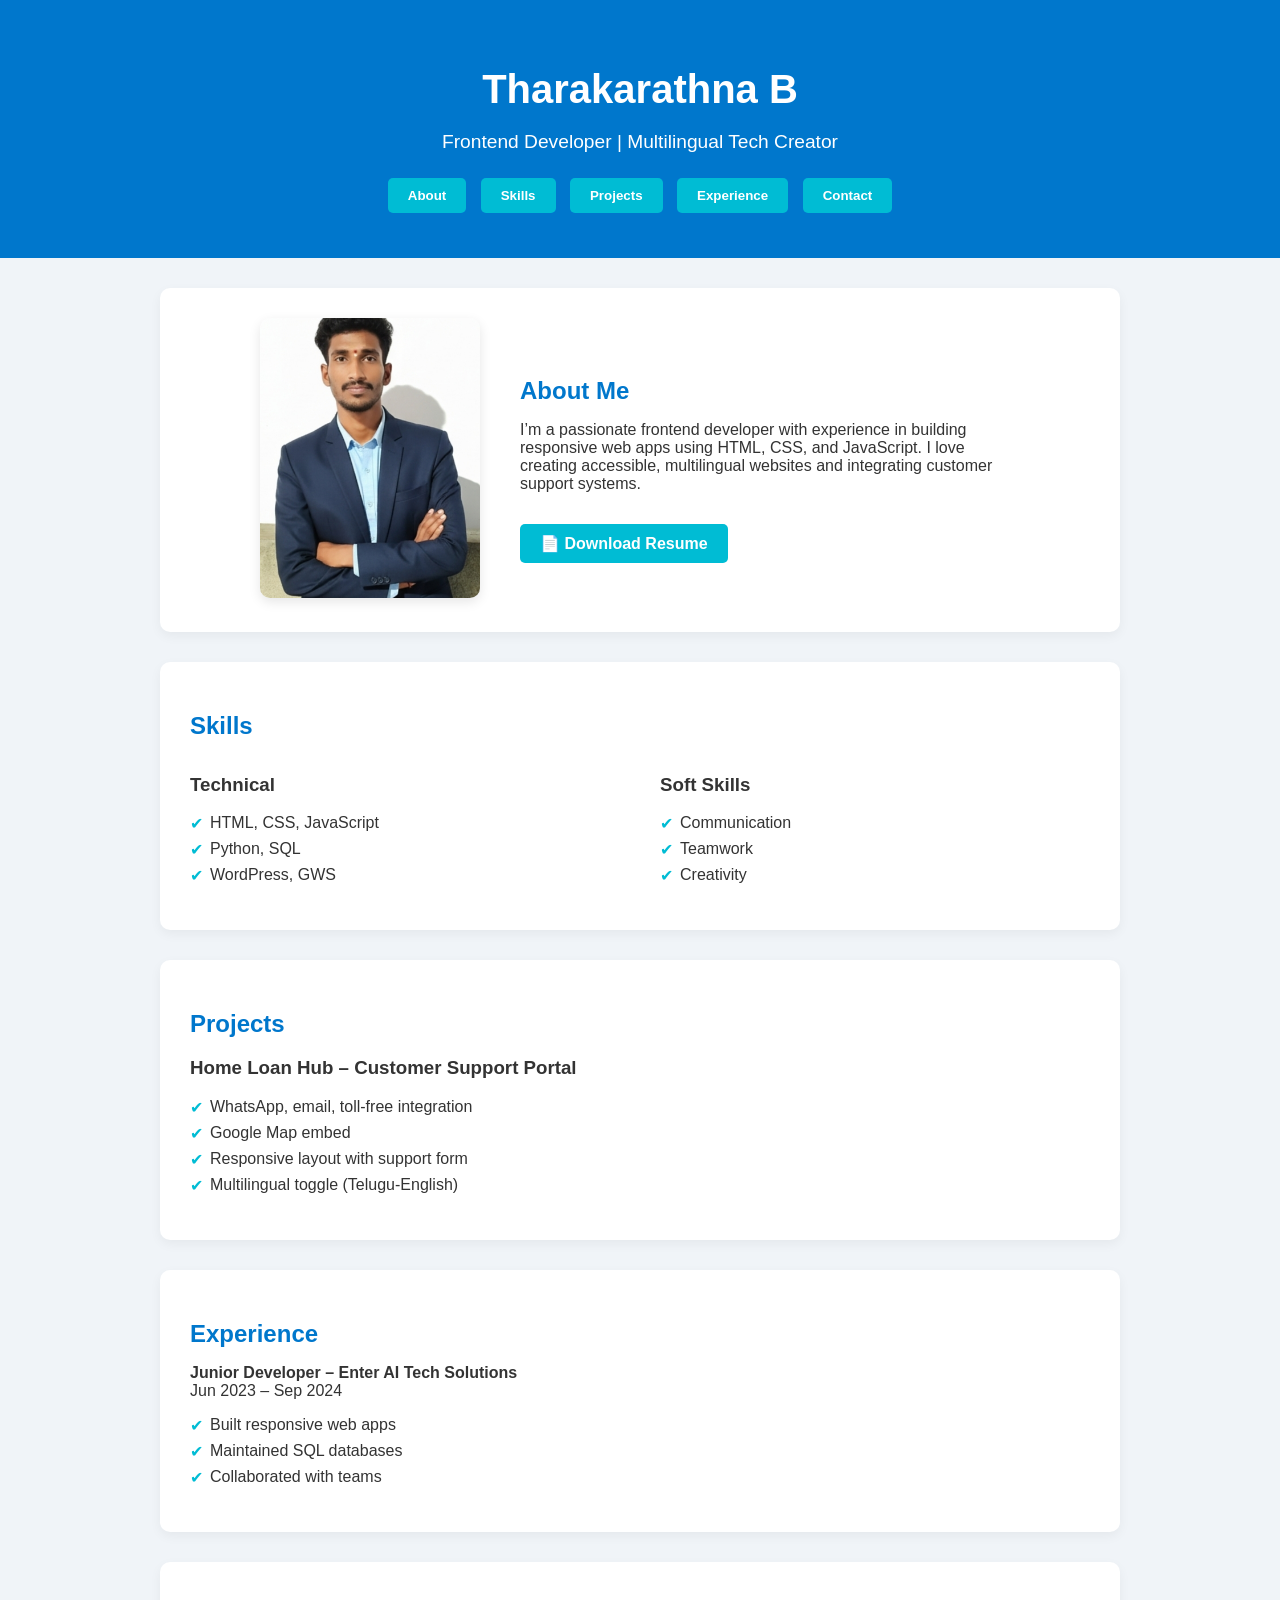
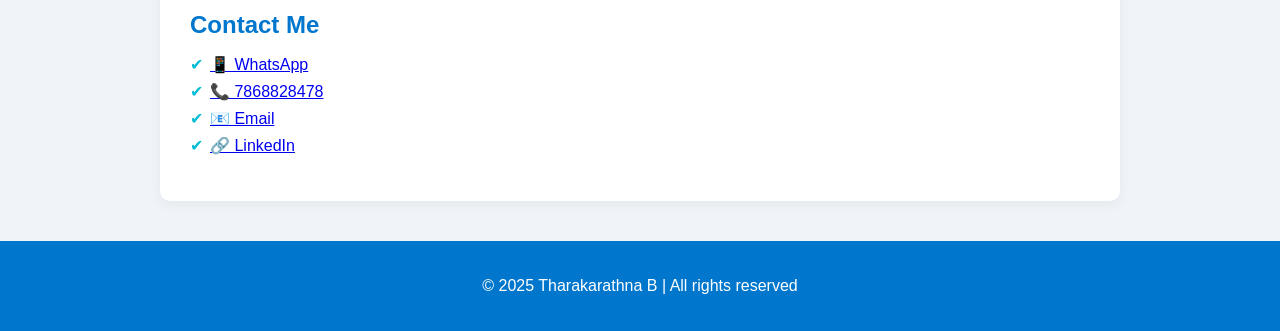
==== index.html @ b28cb10f "Add files via upload" ====
<!DOCTYPE html>
<html lang="en">
<head>
  <meta charset="UTF-8" />
  <meta name="viewport" content="width=device-width, initial-scale=1.0" />
  <title>Tharakarathna B | Portfolio</title>
  <link rel="stylesheet" href="css/style.css" />
  <script src="js/script.js" defer></script>
</head>
<body>
  <header>
    <h1>Tharakarathna B</h1>
    <p>Frontend Developer | Multilingual Tech Creator</p>
    <nav>
      <button onclick="scrollToSection('about')">About</button>
      <button onclick="scrollToSection('skills')">Skills</button>
      <button onclick="scrollToSection('projects')">Projects</button>
      <button onclick="scrollToSection('experience')">Experience</button>
      <button onclick="scrollToSection('contact')">Contact</button>
    </nav>
  </header>

  <section id="about" class="about-stack">
    <div class="about-flex">
      <div class="about-photo">
        <img src="assets/profile.jpg" alt="Tharakarathna B" />
      </div>
      <div class="about-text">
        <h2>About Me</h2>
        <p>I’m a passionate frontend developer with experience in building responsive web apps using HTML, CSS, and JavaScript. I love creating accessible, multilingual websites and integrating customer support systems.</p>
              <a href="assets/resume.pdf" download class="resume-btn">📄 Download Resume</a>
      </div>
    </div>
  </section>

  <section id="skills">
    <h2>Skills</h2>
    <div class="skills-grid">
      <div>
        <h3>Technical</h3>
        <ul>
          <li>HTML, CSS, JavaScript</li>
          <li>Python, SQL</li>
          <li>WordPress, GWS</li>
        </ul>
      </div>
      <div>
        <h3>Soft Skills</h3>
        <ul>
          <li>Communication</li>
          <li>Teamwork</li>
          <li>Creativity</li>
        </ul>
      </div>
    </div>
  </section>

  <section id="projects">
    <h2>Projects</h2>
    <h3>Home Loan Hub – Customer Support Portal</h3>
    <ul>
      <li>WhatsApp, email, toll-free integration</li>
      <li>Google Map embed</li>
      <li>Responsive layout with support form</li>
      <li>Multilingual toggle (Telugu-English)</li>
    </ul>
  </section>

  <section id="experience">
    <h2>Experience</h2>
    <p><strong>Junior Developer – Enter AI Tech Solutions</strong><br>Jun 2023 – Sep 2024</p>
    <ul>
      <li>Built responsive web apps</li>
      <li>Maintained SQL databases</li>
      <li>Collaborated with teams</li>
    </ul>
  </section>

  <section id="contact">
    <h2>Contact Me</h2>
    <ul>
      <li><a href="https://wa.me/917868828478">📱 WhatsApp</a></li>
      <li><a href="tel:+917868828478">📞 7868828478</a></li>
      <li><a href="mailto:tharakarathna121@gmail.com">📧 Email</a></li>
      <li><a href="https://linkedin.com/in/tharak-s-chowdhary">🔗 LinkedIn</a></li>
    </ul>
    
  </section>

  <footer>
    <p>© 2025 Tharakarathna B | All rights reserved</p>
  </footer>
</body>
</html>
---- css/style.css ----
/* === Base Styles === */
body {
  font-family: 'Poppins', sans-serif;
  margin: 0;
  padding: 0;
  background: #f0f4f8;
  color: #333;
}

html {
  scroll-behavior: smooth;
}

/* === Header === */
header {
  background: #0077cc;
  color: white;
  padding: 40px 20px;
  text-align: center;
  margin-bottom: 30px;
}

header h1 {
  font-size: 2.5em;
  margin-bottom: 10px;
}

header p {
  font-size: 1.2em;
  margin-bottom: 20px;
}

/* === Navigation Buttons === */
nav {
  margin-top: 10px;
}

nav button {
  margin: 5px;
  padding: 10px 20px;
  background: #00bcd4;
  color: white;
  border: none;
  border-radius: 5px;
  cursor: pointer;
  font-weight: bold;
  transition: background 0.3s ease;
}

nav button:hover {
  background: #005fa3;
}

/* === Section Layout === */
section {
  padding: 30px;
  margin: 30px auto;
  max-width: 900px;
  background: #ffffff;
  border-radius: 10px;
  box-shadow: 0 4px 12px rgba(0, 0, 0, 0.05);
  opacity: 0;
  transform: translateY(20px);
  transition: all 0.6s ease-in-out;
}

section.visible {
  opacity: 1;
  transform: translateY(0);
}

section h2 {
  color: #0077cc;
  margin-bottom: 15px;
}

/* === About Section === */
.about-stack {
  padding: 30px;
}

.about-flex {
  display: flex;
  align-items: center;
  gap: 40px;
  flex-wrap: wrap;
  justify-content: center;
}

.about-photo img {
  width: 220px;
  height: 280px;
  object-fit: cover;
  border-radius: 10px;
  box-shadow: 0 4px 12px rgba(0, 0, 0, 0.1);
  transition: transform 0.3s ease;
}

.about-photo img:hover {
  transform: scale(1.05);
}

.about-text {
  max-width: 500px;
}

/* === Skills Grid === */
.skills-grid {
  display: flex;
  gap: 40px;
  flex-wrap: wrap;
}

.skills-grid div {
  flex: 1;
  min-width: 200px;
}

/* === List Styling === */
ul {
  list-style: none;
  padding: 0;
}

ul li {
  margin: 8px 0;
  padding-left: 20px;
  position: relative;
}

ul li::before {
  content: "✔";
  position: absolute;
  left: 0;
  color: #00bcd4;
}

/* === Footer === */
footer {
  text-align: center;
  padding: 20px;
  background: #0077cc;
  color: white;
  margin-top: 40px;
}

/* === Responsive Layout === */
@media (max-width: 768px) {
  .about-flex {
    flex-direction: column;
    text-align: center;
  }

  .about-text {
    margin-top: 20px;
  }

  nav button {
    width: 100%;
    margin: 8px 0;
  }
}
.resume-btn {
  display: inline-block;
  margin-top: 15px;
  padding: 10px 20px;
  background-color: #00bcd4;
  color: white;
  text-decoration: none;
  border-radius: 5px;
  font-weight: bold;
  transition: background-color 0.3s ease;
}
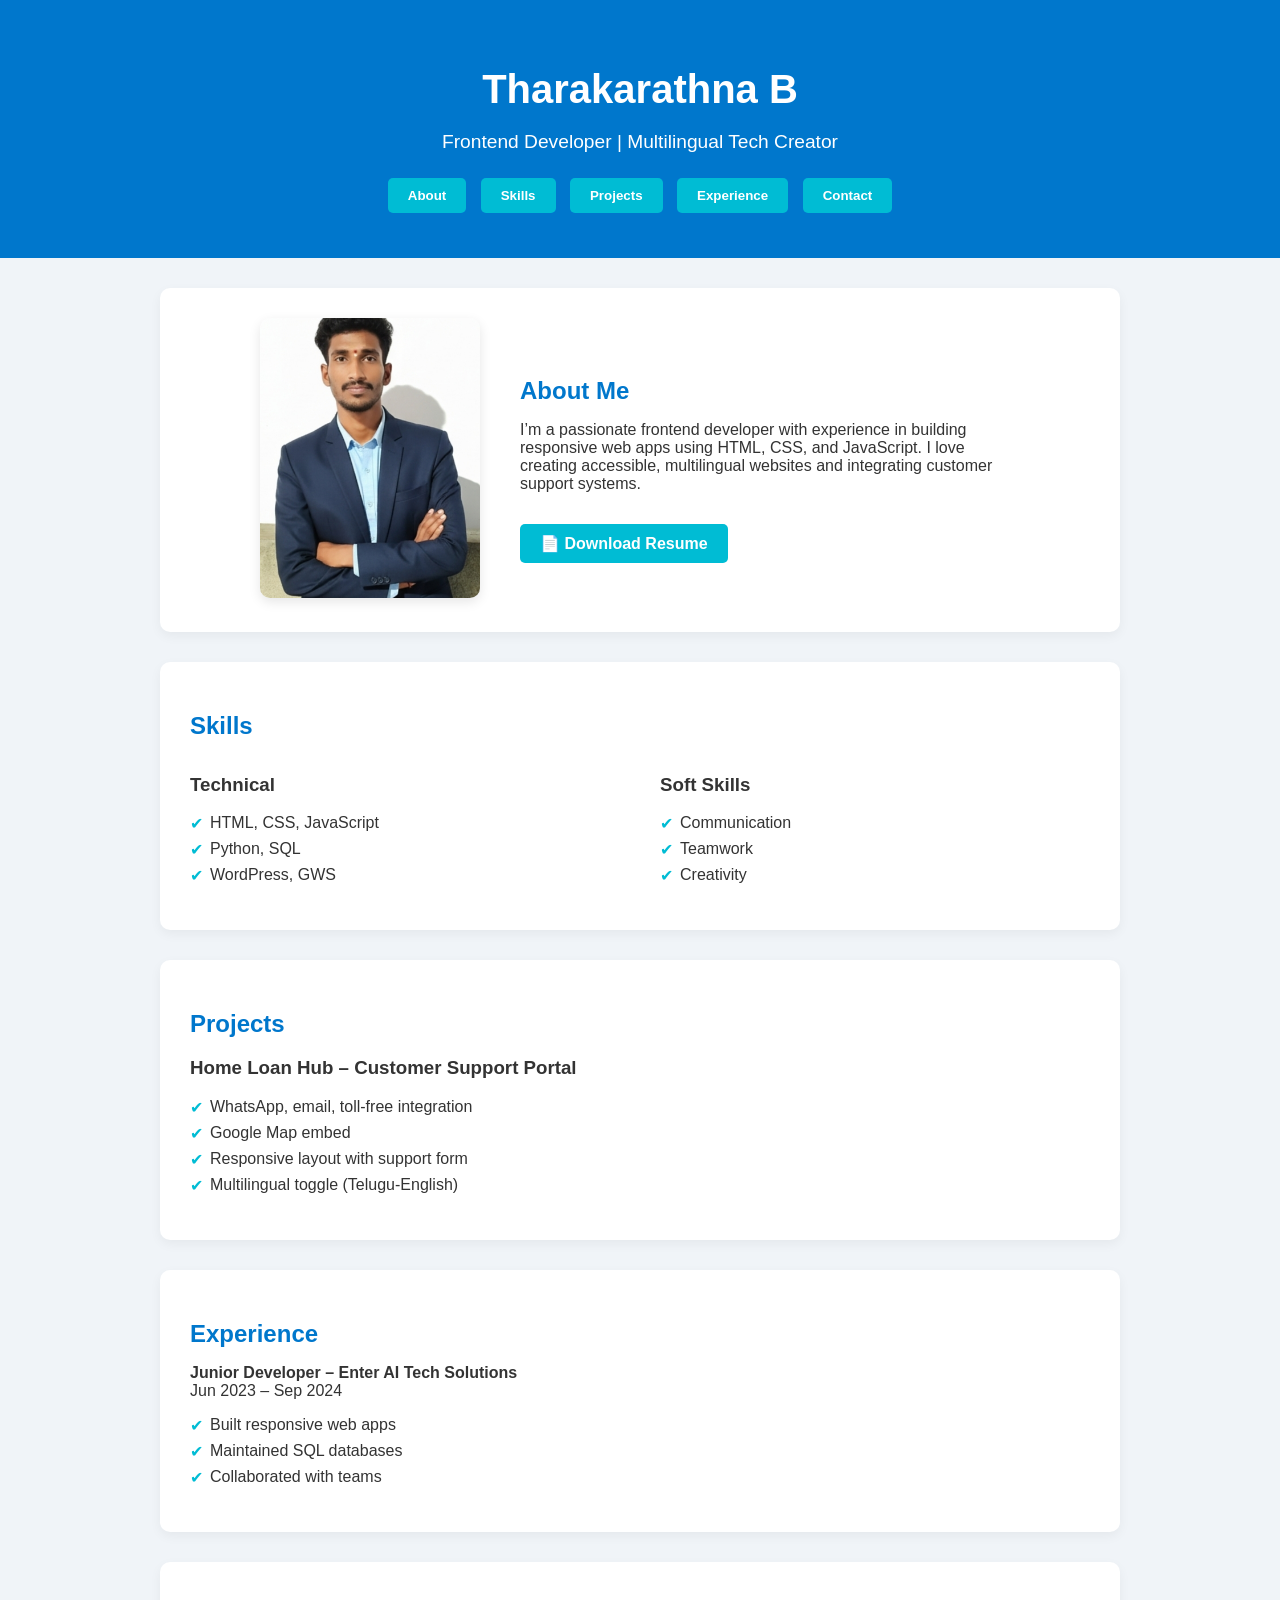
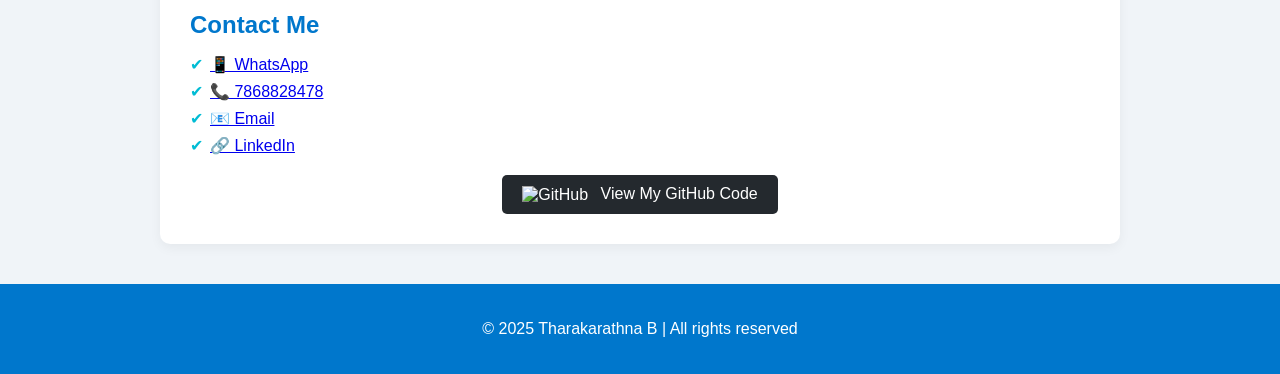
==== commit 4e3ac007: "Add GitHub link with icon to contact section Added a GitHub link section with an icon to the contact" ====
--- a/index.html
+++ b/index.html
@@ -28,7 +28,7 @@
       <div class="about-text">
         <h2>About Me</h2>
         <p>I’m a passionate frontend developer with experience in building responsive web apps using HTML, CSS, and JavaScript. I love creating accessible, multilingual websites and integrating customer support systems.</p>
-              <a href="assets/resume.pdf" download class="resume-btn">📄 Download Resume</a>
+        <a href="assets/resume.pdf" download class="resume-btn">📄 Download Resume</a>
       </div>
     </div>
   </section>
@@ -84,11 +84,19 @@
       <li><a href="mailto:tharakarathna121@gmail.com">📧 Email</a></li>
       <li><a href="https://linkedin.com/in/tharak-s-chowdhary">🔗 LinkedIn</a></li>
     </ul>
-    
+
+    <!-- 🔗 GitHub Link with Icon -->
+    <div style="text-align: center; margin-top: 20px;">
+      <a href="https://github.com/Tharak7/tharak-portfolio" target="_blank"
+         style="text-decoration: none; padding: 10px 20px; background: #24292e; color: white; border-radius: 5px; display: inline-block;">
+        <img src="https://github.githubassets.com/images/modules/logos_page/GitHub-Mark.png" alt="GitHub" width="20" style="vertical-align: middle; margin-right: 8px;" />
+        View My GitHub Code
+      </a>
+    </div>
   </section>
 
   <footer>
     <p>© 2025 Tharakarathna B | All rights reserved</p>
   </footer>
 </body>
-</html>+</html>
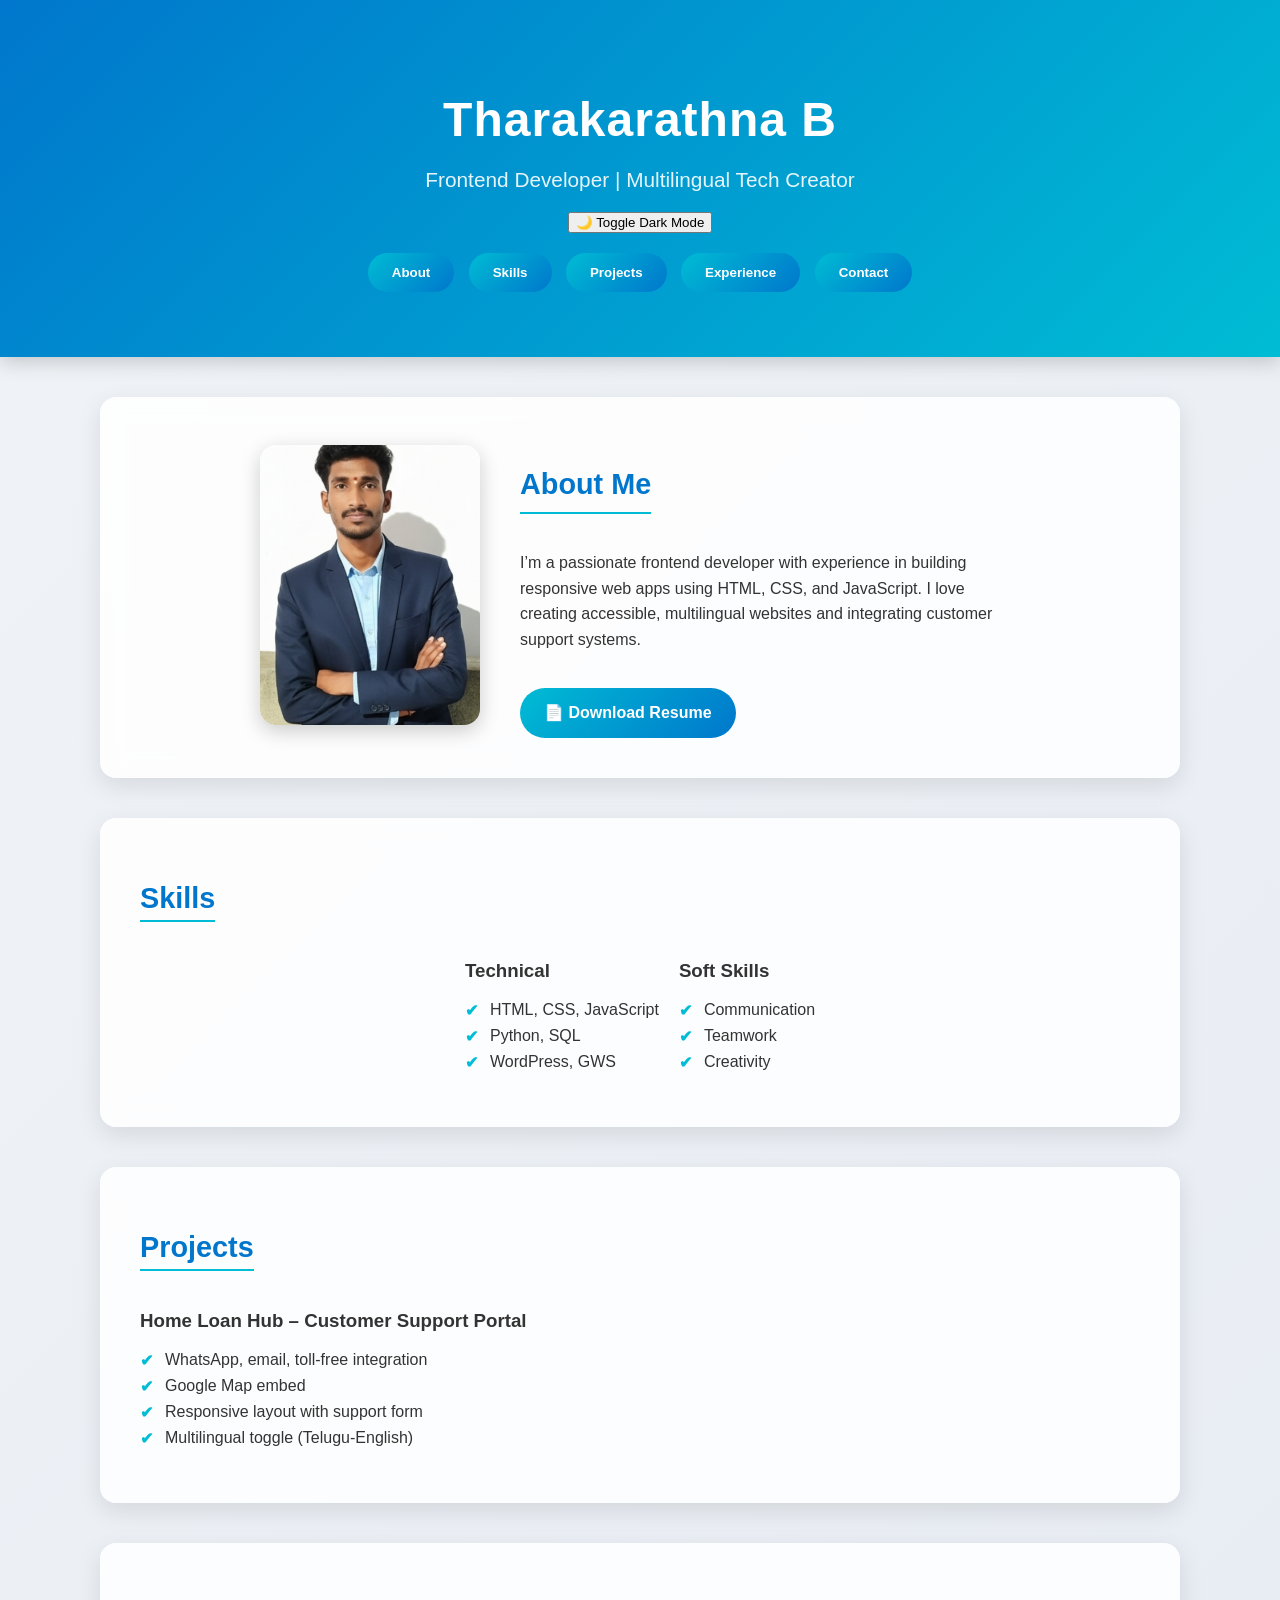
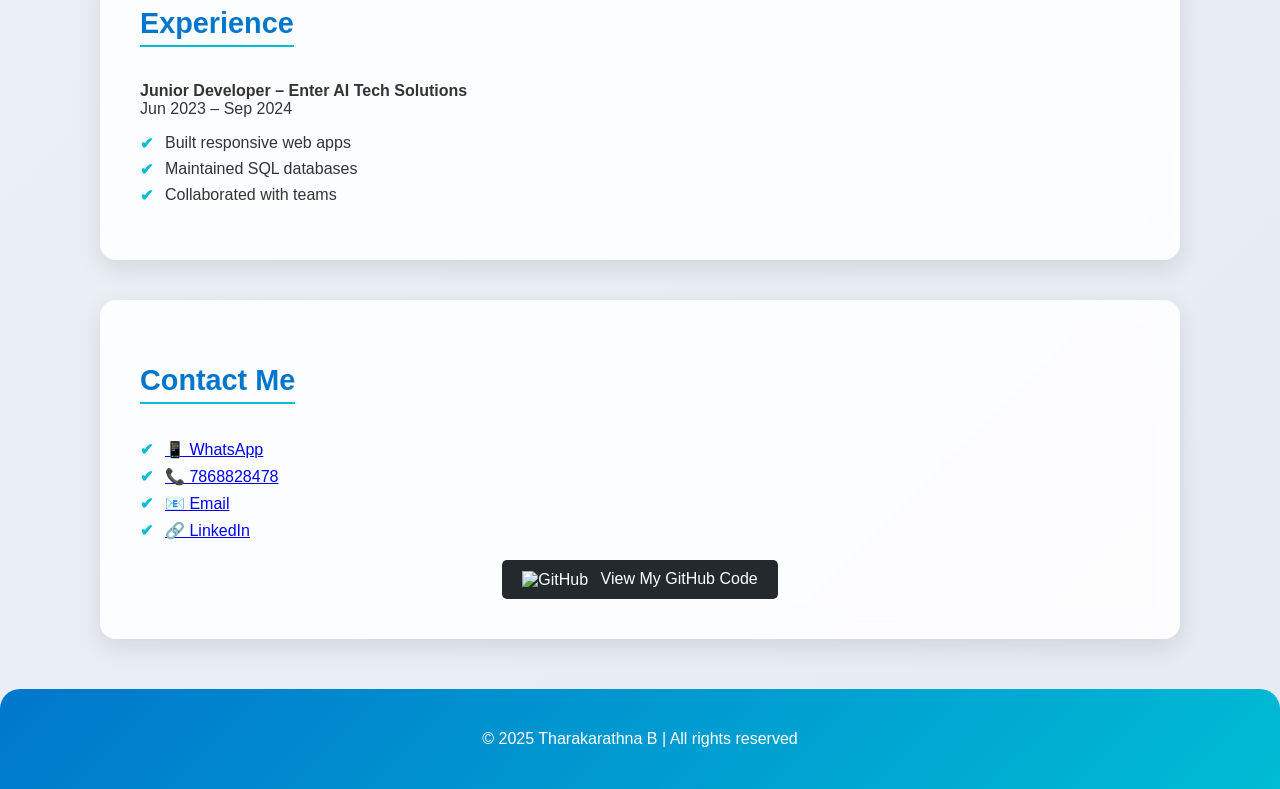
==== commit 7ebd85e2: "Implement dark mode toggle feature Added dark mode toggle functionality with localStorage support." ====
--- a/index.html
+++ b/index.html
@@ -11,6 +11,7 @@
   <header>
     <h1>Tharakarathna B</h1>
     <p>Frontend Developer | Multilingual Tech Creator</p>
+    <button id="darkModeToggle">🌙 Toggle Dark Mode</button>
     <nav>
       <button onclick="scrollToSection('about')">About</button>
       <button onclick="scrollToSection('skills')">Skills</button>
@@ -99,4 +100,25 @@
     <p>© 2025 Tharakarathna B | All rights reserved</p>
   </footer>
 </body>
-</html>
+</html> 
+<script>
+  const toggleBtn = document.getElementById("darkModeToggle");
+
+  toggleBtn.addEventListener("click", () => {
+    document.body.classList.toggle("dark-mode");
+
+    // Save preference in localStorage
+    if (document.body.classList.contains("dark-mode")) {
+      localStorage.setItem("theme", "dark");
+    } else {
+      localStorage.setItem("theme", "light");
+    }
+  });
+
+  // Load saved preference
+  window.addEventListener("load", () => {
+    if (localStorage.getItem("theme") === "dark") {
+      document.body.classList.add("dark-mode");
+    }
+  });
+</script>
--- a/css/style.css
+++ b/css/style.css
@@ -3,8 +3,9 @@
   font-family: 'Poppins', sans-serif;
   margin: 0;
   padding: 0;
-  background: #f0f4f8;
+  background: linear-gradient(135deg, #f0f4f8, #e6ebf2);
   color: #333;
+  transition: background 0.4s ease, color 0.4s ease;
 }
 
 html {
@@ -13,52 +14,58 @@
 
 /* === Header === */
 header {
-  background: #0077cc;
-  color: white;
-  padding: 40px 20px;
+  background: linear-gradient(135deg, #0077cc, #00bcd4);
+  color: white;
+  padding: 60px 20px;
   text-align: center;
   margin-bottom: 30px;
+  box-shadow: 0 4px 20px rgba(0,0,0,0.2);
 }
 
 header h1 {
-  font-size: 2.5em;
+  font-size: 3em;
   margin-bottom: 10px;
+  letter-spacing: 1px;
+  animation: fadeInDown 1s ease;
 }
 
 header p {
-  font-size: 1.2em;
+  font-size: 1.3em;
   margin-bottom: 20px;
+  opacity: 0.9;
 }
 
 /* === Navigation Buttons === */
 nav {
-  margin-top: 10px;
+  margin-top: 15px;
 }
 
 nav button {
   margin: 5px;
-  padding: 10px 20px;
-  background: #00bcd4;
+  padding: 12px 24px;
+  background: linear-gradient(135deg, #00bcd4, #0077cc);
   color: white;
   border: none;
-  border-radius: 5px;
+  border-radius: 30px;
   cursor: pointer;
   font-weight: bold;
-  transition: background 0.3s ease;
+  transition: transform 0.3s ease, box-shadow 0.3s ease;
 }
 
 nav button:hover {
-  background: #005fa3;
+  transform: translateY(-4px);
+  box-shadow: 0 6px 15px rgba(0,0,0,0.2);
 }
 
 /* === Section Layout === */
 section {
-  padding: 30px;
-  margin: 30px auto;
-  max-width: 900px;
-  background: #ffffff;
-  border-radius: 10px;
-  box-shadow: 0 4px 12px rgba(0, 0, 0, 0.05);
+  padding: 40px;
+  margin: 40px auto;
+  max-width: 1000px;
+  background: rgba(255, 255, 255, 0.85);
+  border-radius: 16px;
+  backdrop-filter: blur(12px);
+  box-shadow: 0 8px 24px rgba(0, 0, 0, 0.1);
   opacity: 0;
   transform: translateY(20px);
   transition: all 0.6s ease-in-out;
@@ -71,14 +78,14 @@
 
 section h2 {
   color: #0077cc;
-  margin-bottom: 15px;
+  margin-bottom: 20px;
+  font-size: 1.8em;
+  border-bottom: 2px solid #00bcd4;
+  display: inline-block;
+  padding-bottom: 5px;
 }
 
 /* === About Section === */
-.about-stack {
-  padding: 30px;
-}
-
 .about-flex {
   display: flex;
   align-items: center;
@@ -91,29 +98,57 @@
   width: 220px;
   height: 280px;
   object-fit: cover;
-  border-radius: 10px;
-  box-shadow: 0 4px 12px rgba(0, 0, 0, 0.1);
-  transition: transform 0.3s ease;
+  border-radius: 16px;
+  box-shadow: 0 6px 20px rgba(0,0,0,0.2);
+  transition: transform 0.3s ease, box-shadow 0.3s ease;
 }
 
 .about-photo img:hover {
-  transform: scale(1.05);
+  transform: scale(1.08);
+  box-shadow: 0 10px 25px rgba(0,0,0,0.3);
 }
 
 .about-text {
   max-width: 500px;
+  line-height: 1.6;
 }
 
 /* === Skills Grid === */
 .skills-grid {
   display: flex;
-  gap: 40px;
+  gap: 20px;
   flex-wrap: wrap;
-}
-
-.skills-grid div {
-  flex: 1;
-  min-width: 200px;
+  justify-content: center;
+}
+
+.skill-badge {
+  display: inline-block;
+  padding: 12px 20px;
+  margin: 10px;
+  border-radius: 30px;
+  background: linear-gradient(135deg, #ff9a9e, #fad0c4);
+  color: #222;
+  font-weight: 600;
+  transition: transform 0.3s ease, box-shadow 0.3s ease;
+}
+
+.skill-badge:hover {
+  transform: translateY(-5px);
+  box-shadow: 0 0 15px rgba(255, 154, 158, 0.7);
+}
+
+/* === Project Cards === */
+.project-card {
+  background: #fff;
+  border-radius: 12px;
+  overflow: hidden;
+  box-shadow: 0 4px 12px rgba(0,0,0,0.1);
+  transition: transform 0.3s ease, box-shadow 0.3s ease;
+}
+
+.project-card:hover {
+  transform: translateY(-8px);
+  box-shadow: 0 12px 24px rgba(0,0,0,0.2);
 }
 
 /* === List Styling === */
@@ -124,7 +159,7 @@
 
 ul li {
   margin: 8px 0;
-  padding-left: 20px;
+  padding-left: 25px;
   position: relative;
 }
 
@@ -133,15 +168,52 @@
   position: absolute;
   left: 0;
   color: #00bcd4;
+  font-weight: bold;
+}
+
+/* === Resume Button === */
+.resume-btn {
+  display: inline-block;
+  margin-top: 20px;
+  padding: 12px 24px;
+  background: linear-gradient(135deg, #00bcd4, #0077cc);
+  color: white;
+  text-decoration: none;
+  border-radius: 30px;
+  font-weight: bold;
+  transition: transform 0.3s ease, box-shadow 0.3s ease;
+}
+
+.resume-btn:hover {
+  transform: translateY(-4px);
+  box-shadow: 0 6px 15px rgba(0,0,0,0.2);
 }
 
 /* === Footer === */
 footer {
   text-align: center;
-  padding: 20px;
-  background: #0077cc;
-  color: white;
-  margin-top: 40px;
+  padding: 25px;
+  background: linear-gradient(135deg, #0077cc, #00bcd4);
+  color: white;
+  margin-top: 50px;
+  border-top-left-radius: 20px;
+  border-top-right-radius: 20px;
+}
+
+/* === Dark Mode === */
+body.dark-mode {
+  background: #121212;
+  color: #e0e0e0;
+}
+
+body.dark-mode section {
+  background: rgba(30, 30, 30, 0.9);
+  color: #e0e0e0;
+}
+
+body.dark-mode header,
+body.dark-mode footer {
+  background: linear-gradient(135deg, #000000, #434343);
 }
 
 /* === Responsive Layout === */
@@ -160,14 +232,9 @@
     margin: 8px 0;
   }
 }
-.resume-btn {
-  display: inline-block;
-  margin-top: 15px;
-  padding: 10px 20px;
-  background-color: #00bcd4;
-  color: white;
-  text-decoration: none;
-  border-radius: 5px;
-  font-weight: bold;
-  transition: background-color 0.3s ease;
-}+
+/* === Animations === */
+@keyframes fadeInDown {
+  from { opacity: 0; transform: translateY(-20px); }
+  to { opacity: 1; transform: translateY(0); }
+}
